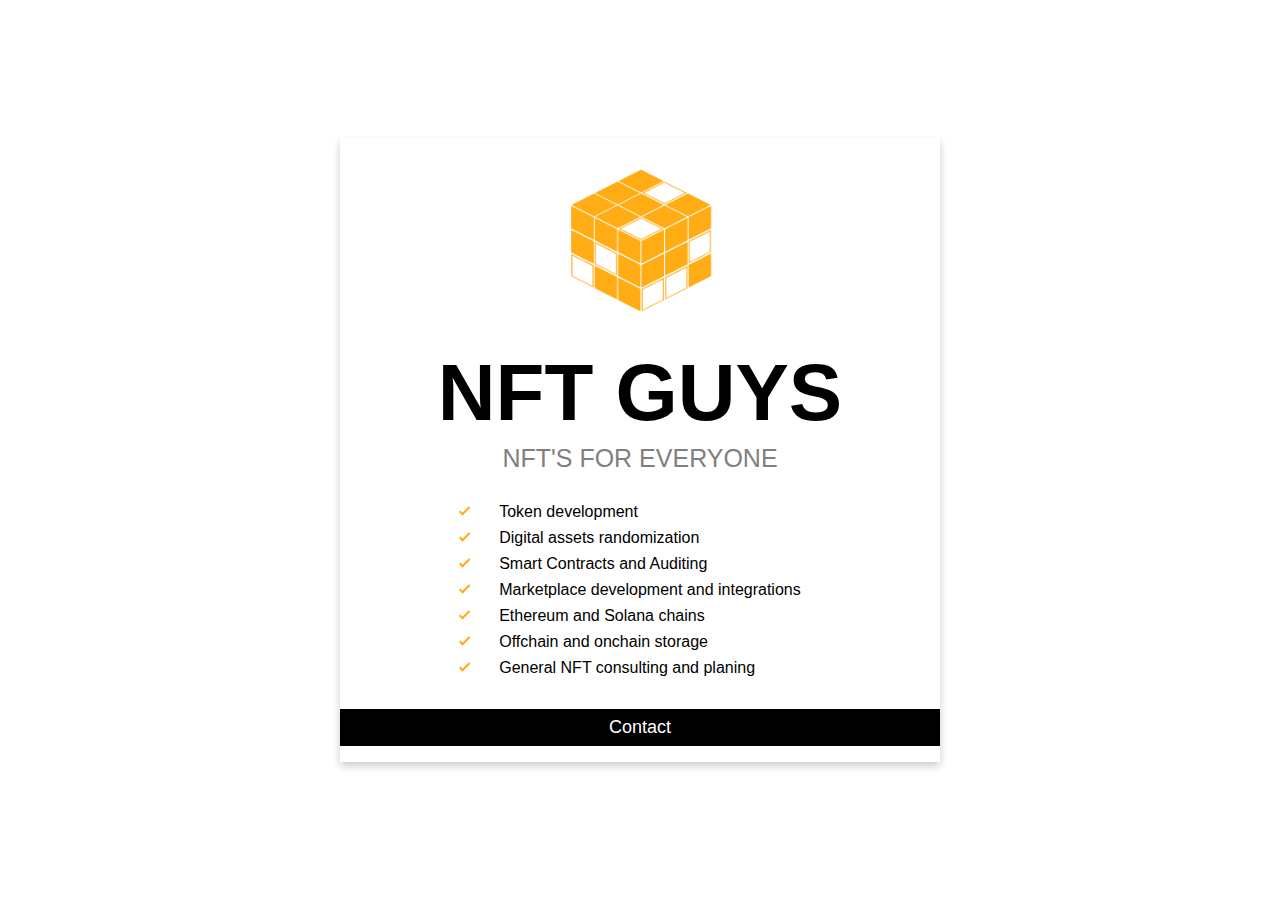
==== index.html @ 08bc52b0 "add html and img" ====
<!DOCTYPE html>
<html>
  <head>
    <link
      rel="stylesheet"
      href="https://cdnjs.cloudflare.com/ajax/libs/font-awesome/6.2.0/css/all.min.css"
      integrity="sha512-xh6O/CkQoPOWDdYTDqeRdPCVd1SpvCA9XXcUnZS2FmJNp1coAFzvtCN9BmamE+4aHK8yyUHUSCcJHgXloTyT2A=="
      crossorigin="anonymous"
      referrerpolicy="no-referrer"
    />
    <style>
      .container {
        height: 1200px;
        position: relative;
      }

      .card {
        box-shadow: 0 4px 8px 0 rgba(0, 0, 0, 0.2);
        max-width: 800px;
        min-width: 600px;
        margin: auto;
        text-align: center;
        font-family: arial;
        margin: 0;
        margin: 0;
        position: absolute;
        top: 50%;
        left: 50%;
        -ms-transform: translate(-50%, -50%);
        transform: translate(-50%, -50%);
      }

      h1 {
        font-size: 80px;
        margin: 5px 0;
      }

      .title {
        color: grey;
        font-size: 25px;
        margin: 0;
      }

      button {
        border: none;
        outline: 0;
        display: inline-block;
        padding: 8px;
        color: white;
        background-color: #000;
        text-align: center;
        cursor: pointer;
        width: 100%;
        font-size: 18px;
      }

      a {
        text-decoration: none;
        font-size: 22px;
        color: black;
      }

      button:hover,
      a:hover {
        opacity: 0.7;
      }

      body {
        background-color: #ffffff;
      }

      .check-list {
        margin: 0;
        padding-left: 1.2rem;
        text-align: left;
      }

      .check-list li {
        position: relative;
        list-style-position: inside;
        list-style-type: none;
        padding-left: 2.5rem;
        margin-bottom: 0.5rem;
      }

      .check-list li:before {
        content: "";
        display: block;
        position: absolute;
        left: 0;
        top: -2px;
        width: 5px;
        height: 11px;
        border-width: 0 2px 2px 0;
        border-style: solid;
        border-color: #ffac15;
        transform-origin: bottom left;
        transform: rotate(45deg);
      }

      *,
      *:before,
      *:after {
        box-sizing: border-box;
      }

      section {
        max-width: 400px;
        margin-left: auto;
        margin-right: auto;
        margin-top: 30px;
        display: flex;
        align-items: center;
      }
    </style>
  </head>

  <body>
    <div class="card">
      <img src="img/logo.png" alt="NFT Guys" />
      <h1>NFT GUYS</h1>
      <p class="title">NFT'S FOR EVERYONE</p>
      <section>
        <ul class="check-list">
          <li>Token development</li>
          <li>Digital assets randomization</li>
          <li>Smart Contracts and Auditing</li>
          <li>Marketplace development and integrations</li>
          <li>Ethereum and Solana chains</li>
          <li>Offchain and onchain storage</li>
          <li>General NFT consulting and planing</li>
        </ul>
      </section>

      <div style="margin: 24px 0">
        <a href="#"><i class="fa-brands fa-twitter"></i></a>
        <a href="#"><i class="fa-brands fa-discord"></i></a>
      </div>
      <p><button>Contact</button></p>
    </div>
  </body>
</html>
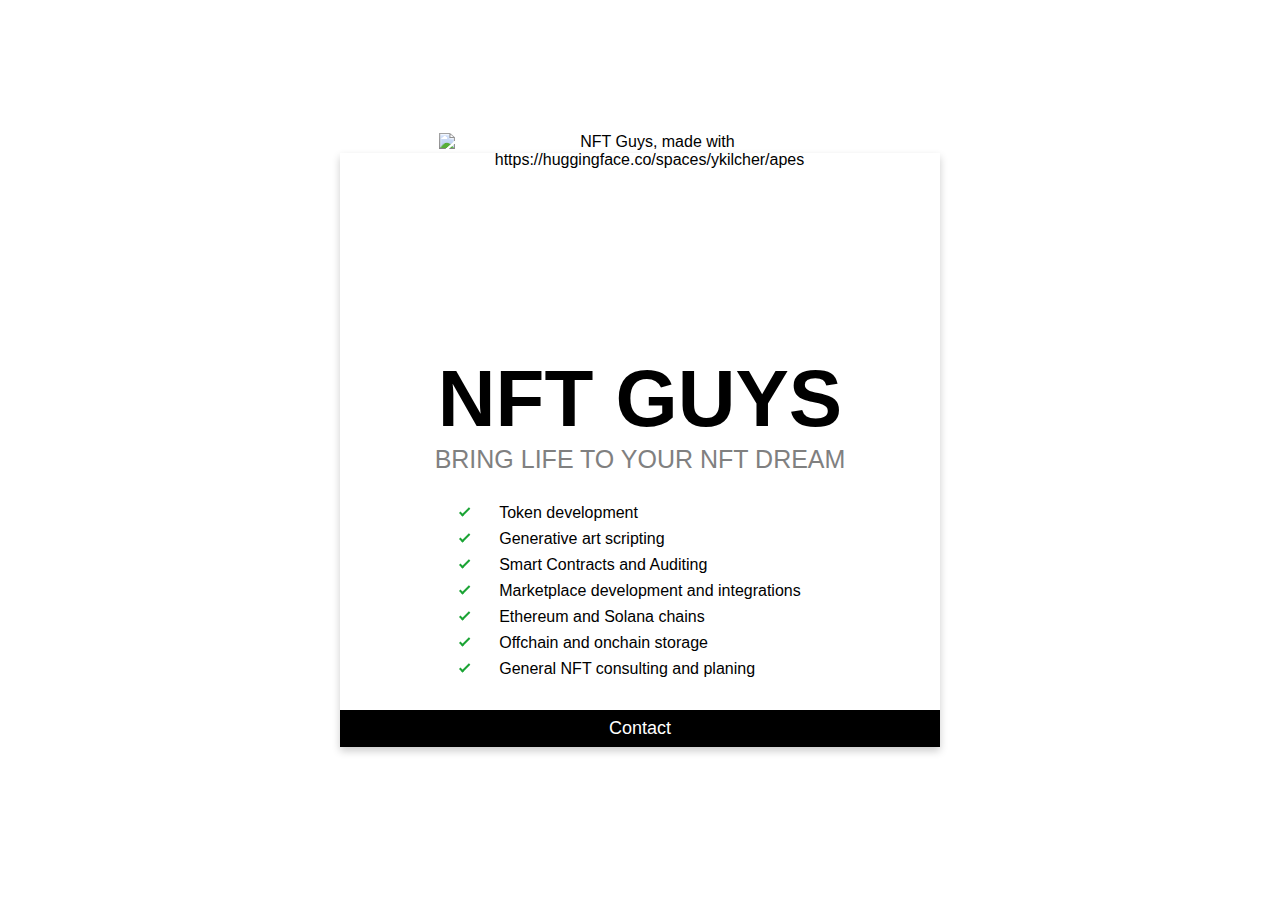
==== commit c26fc892: "change visuals for mobile phones" ====
--- a/index.html
+++ b/index.html
@@ -1,6 +1,16 @@
 <!DOCTYPE html>
 <html>
   <head>
+    <title>NFT Guys - NFT Consulting</title>
+    <meta charset="UTF-8" />
+    <meta
+      name="description"
+      content="Affordable and Efficient NFT development and consulting"
+    />
+
+    <meta name="keywords" content="NFTS, NFT, ERC721, Ethereum, Solana, EVM" />
+    <meta name="author" content="NFT GUYS" />
+    <meta name="viewport" content="width=device-width, initial-scale=1.0" />
     <link
       rel="stylesheet"
       href="https://cdnjs.cloudflare.com/ajax/libs/font-awesome/6.2.0/css/all.min.css"
@@ -8,6 +18,7 @@
       crossorigin="anonymous"
       referrerpolicy="no-referrer"
     />
+    <link rel="canonical" href="http://nftguys.com/" />
     <style>
       .container {
         height: 1200px;
@@ -32,7 +43,8 @@
 
       h1 {
         font-size: 80px;
-        margin: 5px 0;
+        margin: 0;
+        margin-top: 200px;
       }
 
       .title {
@@ -93,7 +105,7 @@
         height: 11px;
         border-width: 0 2px 2px 0;
         border-style: solid;
-        border-color: #ffac15;
+        border-color: #1ba435;
         transform-origin: bottom left;
         transform: rotate(45deg);
       }
@@ -112,18 +124,60 @@
         display: flex;
         align-items: center;
       }
+
+      .image {
+        position: absolute;
+        top: -20px;
+        right: 80px;
+        width: 421px;
+        height: 223px;
+      }
+      @media only screen and (max-width: 600px) {
+        .card {
+          max-width: 400px;
+          min-width: 350px;
+          text-align: center;
+          font-family: arial;
+          margin: 0;
+          width: 100%;
+          box-shadow: none;
+        }
+
+        h1 {
+          font-size: 50px;
+          margin: 0;
+          margin-top: 10px;
+        }
+
+        .title {
+          color: grey;
+          font-size: 18px;
+          margin: 0;
+        }
+        .image {
+          width: 95%;
+          position: relative;
+          top: 0;
+          right: 0;
+          height: 100%;
+        }
+      }
     </style>
   </head>
 
   <body>
     <div class="card">
-      <img src="img/logo.png" alt="NFT Guys" />
+      <img
+        class="image"
+        src="img/header.png"
+        alt="NFT Guys, made with https://huggingface.co/spaces/ykilcher/apes"
+      />
       <h1>NFT GUYS</h1>
-      <p class="title">NFT'S FOR EVERYONE</p>
+      <p class="title">BRING LIFE TO YOUR NFT DREAM</p>
       <section>
         <ul class="check-list">
           <li>Token development</li>
-          <li>Digital assets randomization</li>
+          <li>Generative art scripting</li>
           <li>Smart Contracts and Auditing</li>
           <li>Marketplace development and integrations</li>
           <li>Ethereum and Solana chains</li>
@@ -133,10 +187,11 @@
       </section>
 
       <div style="margin: 24px 0">
-        <a href="#"><i class="fa-brands fa-twitter"></i></a>
-        <a href="#"><i class="fa-brands fa-discord"></i></a>
+        <a href="https://twitter.com/mojkripto_com"
+          ><i class="fa-brands fa-twitter"></i
+        ></a>
       </div>
-      <p><button>Contact</button></p>
+      <a href="mailto: nftguys0x@gmail.com"><button>Contact</button></a>
     </div>
   </body>
 </html>
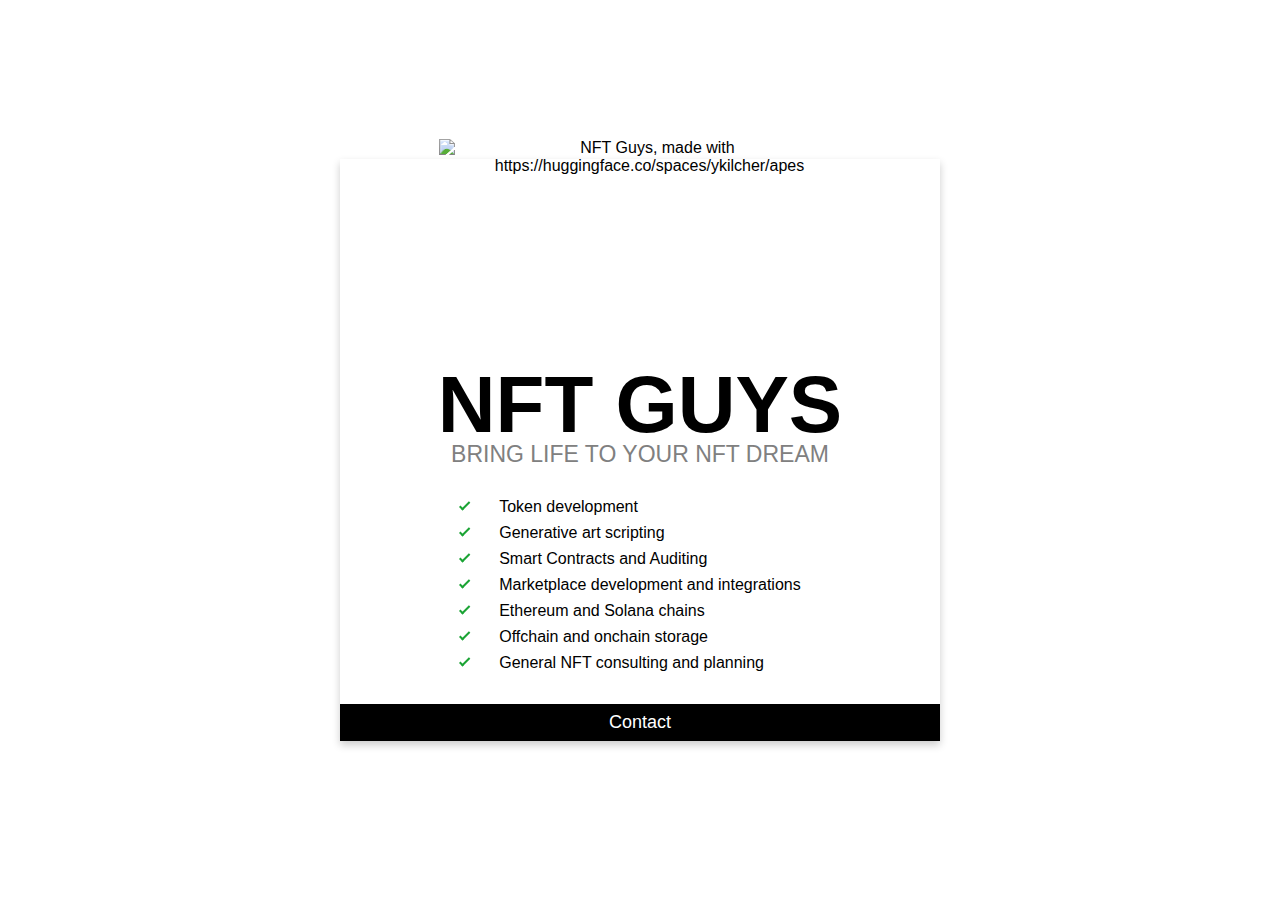
==== commit 77f1f3ac: "typos" ====
--- a/index.html
+++ b/index.html
@@ -45,11 +45,12 @@
         font-size: 80px;
         margin: 0;
         margin-top: 200px;
+        margin-bottom: -10px;
       }
 
       .title {
         color: grey;
-        font-size: 25px;
+        font-size: 23px;
         margin: 0;
       }
 
@@ -182,7 +183,7 @@
           <li>Marketplace development and integrations</li>
           <li>Ethereum and Solana chains</li>
           <li>Offchain and onchain storage</li>
-          <li>General NFT consulting and planing</li>
+          <li>General NFT consulting and planning</li>
         </ul>
       </section>
 
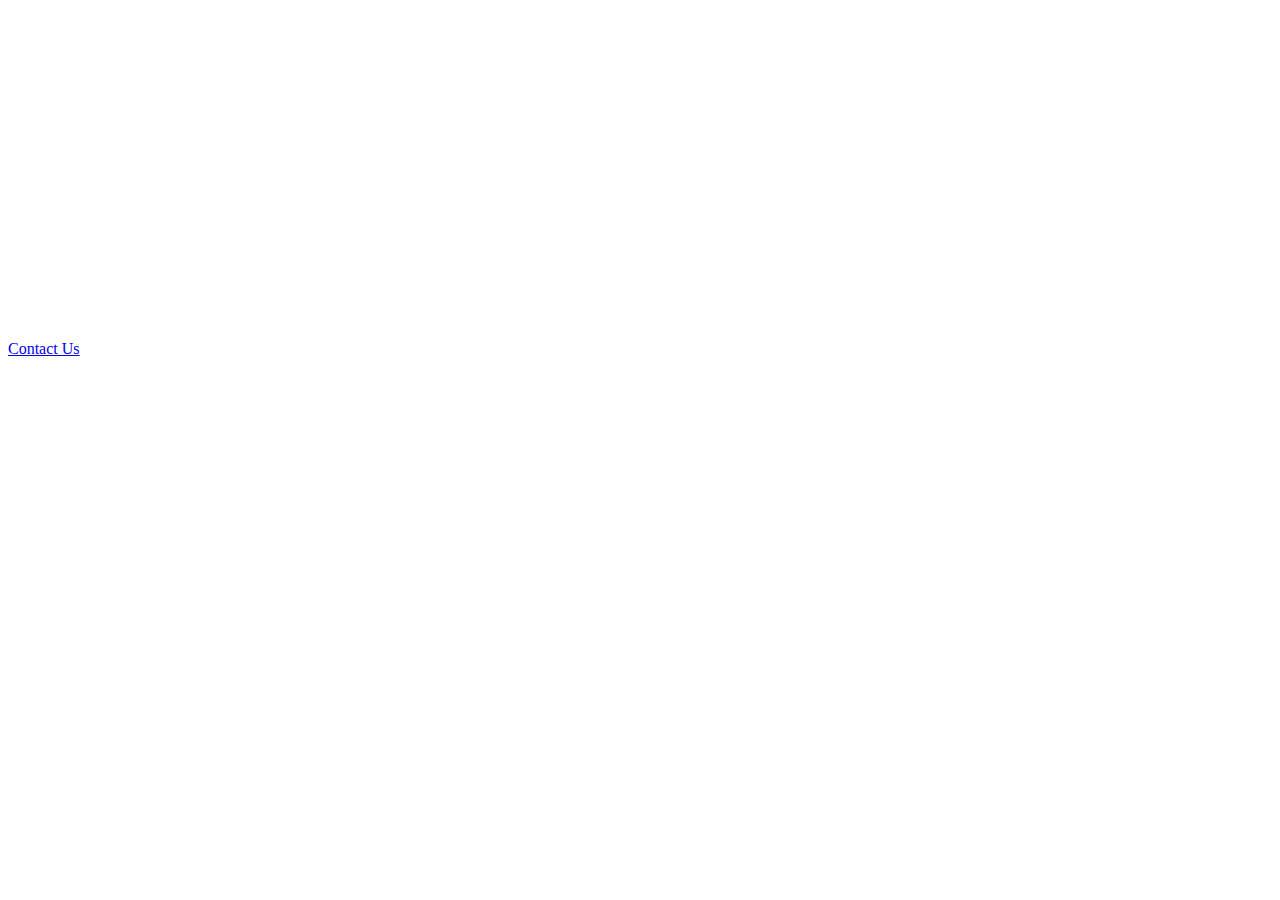
==== commit 7d104db0: "add readme and metas" ====
--- a/index.html
+++ b/index.html
@@ -1,198 +1,127 @@
 <!DOCTYPE html>
-<html>
-  <head>
-    <title>NFT Guys - NFT Consulting</title>
-    <meta charset="UTF-8" />
-    <meta
-      name="description"
-      content="Affordable and Efficient NFT development and consulting"
-    />
+<!--  This site was created in Webflow. https://www.webflow.com  -->
+<!--  Last Published: Tue Oct 18 2022 15:23:36 GMT+0000 (Coordinated Universal Time)  -->
+<html data-wf-page="634e6a0e79bab3e305a73030"
+  data-wf-site="634e6a0e79bab3544aa7302f">
 
-    <meta name="keywords" content="NFTS, NFT, ERC721, Ethereum, Solana, EVM" />
-    <meta name="author" content="NFT GUYS" />
-    <meta name="viewport" content="width=device-width, initial-scale=1.0" />
-    <link
-      rel="stylesheet"
-      href="https://cdnjs.cloudflare.com/ajax/libs/font-awesome/6.2.0/css/all.min.css"
-      integrity="sha512-xh6O/CkQoPOWDdYTDqeRdPCVd1SpvCA9XXcUnZS2FmJNp1coAFzvtCN9BmamE+4aHK8yyUHUSCcJHgXloTyT2A=="
-      crossorigin="anonymous"
-      referrerpolicy="no-referrer"
-    />
-    <link rel="canonical" href="http://nftguys.com/" />
-    <style>
-      .container {
-        height: 1200px;
-        position: relative;
-      }
+<head>
+  <title>NFT Guys - NFT Consulting</title>
+  <meta charset="UTF-8" />
+  <meta name="description"
+    content="Affordable and Efficient NFT development and consulting" />
+  <meta name="keywords" content="NFTS, NFT, ERC721, Ethereum, Solana, EVM" />
+  <meta name="author" content="NFT GUYS" />
+  <meta content="width=device-width, initial-scale=1" name="viewport">
+  <link href="css/normalize.css" rel="stylesheet" type="text/css">
+  <link href="css/webflow.css" rel="stylesheet" type="text/css">
+  <link href="css/nft-guys.webflow.css" rel="stylesheet" type="text/css">
+  <!-- [if lt IE 9]><script src="https://cdnjs.cloudflare.com/ajax/libs/html5shiv/3.7.3/html5shiv.min.js" type="text/javascript"></script><![endif] -->
+  <script
+    type="text/javascript">!function (o, c) { var n = c.documentElement, t = " w-mod-"; n.className += t + "js", ("ontouchstart" in o || o.DocumentTouch && c instanceof DocumentTouch) && (n.className += t + "touch") }(window, document);</script>
+  <link href="images/favicon.png" rel="shortcut icon" type="image/x-icon">
+  <link href="images/webclip.png" rel="apple-touch-icon">
+</head>
 
-      .card {
-        box-shadow: 0 4px 8px 0 rgba(0, 0, 0, 0.2);
-        max-width: 800px;
-        min-width: 600px;
-        margin: auto;
-        text-align: center;
-        font-family: arial;
-        margin: 0;
-        margin: 0;
-        position: absolute;
-        top: 50%;
-        left: 50%;
-        -ms-transform: translate(-50%, -50%);
-        transform: translate(-50%, -50%);
-      }
+<body class="body">
+  <div class="nft-gs-wrapper">
+    <div class="nft-gs-inner">
+      <div class="top-section">
+        <div class="div-block-65">
+          <div class="div-block-66">
+            <div class="nft-img-mob"><img src="images/cards.png" loading="lazy"
+                style="opacity:0"
+                data-w-id="aef141a8-2338-ce48-c0c2-9e97eeb07472"
+                sizes="(max-width: 767px) 83vw, 100vw"
+                srcset="images/cards-p-500.png 500w, images/cards.png 900w"
+                alt="" class="image-20"><img src="images/Star.svg"
+                loading="lazy" style="opacity:0"
+                data-w-id="aef141a8-2338-ce48-c0c2-9e97eeb07473" alt=""
+                class="small-star"><img src="images/Star.svg" loading="lazy"
+                style="opacity:0"
+                data-w-id="aef141a8-2338-ce48-c0c2-9e97eeb07474" alt=""
+                class="big-star"></div>
+          </div>
+          <div class="cust-cont">
+            <div data-w-id="fbb6e95c-5426-f7af-28d7-494b76fd4e9a"
+              style="opacity:0" class="ng-title-wrapper">
+              <div class="logo-block"><img src="images/logo.svg" loading="lazy"
+                  alt="" class="image-22"></div>
+              <div>
+                <h1 class="ng-h1">Want to build NFTs?</h1>
+                <h1 class="ng-h1">Do it <span class="h1-marvin">THE RIGHT
+                    WAY</span></h1>
+              </div>
+            </div>
+          </div>
+        </div>
+      </div>
+      <div class="bottom-section">
+        <div class="div-block-65-copy">
+          <div class="columns-11 w-row">
+            <div class="column-31 w-col w-col-6 w-col-stack">
+              <div class="nft-img-desktop"><img src="images/cards.png"
+                  loading="lazy" style="opacity:0"
+                  data-w-id="fbb6e95c-5426-f7af-28d7-494b76fd4ea9"
+                  sizes="(max-width: 767px) 100vw, (max-width: 991px) 424.6000061035156px, (max-width: 1439px) 43vw, 620px"
+                  srcset="images/cards-p-500.png 500w, images/cards.png 900w"
+                  alt="" class="image-20"><img src="images/Star.svg"
+                  loading="lazy" style="opacity:0"
+                  data-w-id="fbb6e95c-5426-f7af-28d7-494b76fd4eaa" alt=""
+                  class="small-star"><img src="images/Star.svg" loading="lazy"
+                  style="opacity:0"
+                  data-w-id="fbb6e95c-5426-f7af-28d7-494b76fd4eab" alt=""
+                  class="big-star"></div>
+            </div>
+            <div class="column-30 w-col w-col-6 w-col-stack">
+              <ul role="list" class="list">
+                <li data-w-id="fbb6e95c-5426-f7af-28d7-494b76fd4eae"
+                  style="opacity:0" class="ng-li">
+                  <div>Token development</div>
+                </li>
+                <li data-w-id="e9035c4e-816f-37ad-cf97-439d29b8cfb3"
+                  style="opacity:0" class="ng-li">
+                  <div>Generative art scripting</div>
+                </li>
+                <li data-w-id="6b89977a-bb6f-4503-5963-074b6d53d33d"
+                  style="opacity:0" class="ng-li">
+                  <div>Marketplace development and integrations</div>
+                </li>
+                <li data-w-id="45da6466-68f1-3443-cdea-83a95bf19df3"
+                  style="opacity:0" class="ng-li">
+                  <div>Ethereum and Solana chains</div>
+                </li>
+                <li data-w-id="5baedffa-a62f-1fb9-0df6-7bad9156ccb4"
+                  style="opacity:0" class="ng-li">
+                  <div>Offchain and onchain storage</div>
+                </li>
+                <li data-w-id="ee8fc6fd-8b13-3bf6-e252-3721ff2c9c3d"
+                  style="opacity:0" class="ng-li">
+                  <div>General NFT consulting and planning</div>
+                </li>
+              </ul>
+              <div class="ng-btn-wrapper">
+                <a href="mailto:nftguys0x@gmail.com"
+                  class="ng-cta w-inline-block">
+                  <div class="text-block-5">Contact Us</div><img
+                    src="images/dialog-icon.svg" loading="lazy" alt=""
+                    class="image-21">
+                </a>
+                <a href="https://twitter.com/mojkripto_com" target="_blank"
+                  class="ng-cta--social w-inline-block"></a>
+              </div>
+            </div>
+          </div>
+        </div>
+      </div>
+    </div>
+  </div>
+  <script
+    src="https://d3e54v103j8qbb.cloudfront.net/js/jquery-3.5.1.min.dc5e7f18c8.js?site=634e6a0e79bab3544aa7302f"
+    type="text/javascript"
+    integrity="sha256-9/aliU8dGd2tb6OSsuzixeV4y/faTqgFtohetphbbj0="
+    crossorigin="anonymous"></script>
+  <script src="js/webflow.js" type="text/javascript"></script>
+  <!-- [if lte IE 9]><script src="https://cdnjs.cloudflare.com/ajax/libs/placeholders/3.0.2/placeholders.min.js"></script><![endif] -->
+</body>
 
-      h1 {
-        font-size: 80px;
-        margin: 0;
-        margin-top: 200px;
-        margin-bottom: -10px;
-      }
-
-      .title {
-        color: grey;
-        font-size: 23px;
-        margin: 0;
-      }
-
-      button {
-        border: none;
-        outline: 0;
-        display: inline-block;
-        padding: 8px;
-        color: white;
-        background-color: #000;
-        text-align: center;
-        cursor: pointer;
-        width: 100%;
-        font-size: 18px;
-      }
-
-      a {
-        text-decoration: none;
-        font-size: 22px;
-        color: black;
-      }
-
-      button:hover,
-      a:hover {
-        opacity: 0.7;
-      }
-
-      body {
-        background-color: #ffffff;
-      }
-
-      .check-list {
-        margin: 0;
-        padding-left: 1.2rem;
-        text-align: left;
-      }
-
-      .check-list li {
-        position: relative;
-        list-style-position: inside;
-        list-style-type: none;
-        padding-left: 2.5rem;
-        margin-bottom: 0.5rem;
-      }
-
-      .check-list li:before {
-        content: "";
-        display: block;
-        position: absolute;
-        left: 0;
-        top: -2px;
-        width: 5px;
-        height: 11px;
-        border-width: 0 2px 2px 0;
-        border-style: solid;
-        border-color: #1ba435;
-        transform-origin: bottom left;
-        transform: rotate(45deg);
-      }
-
-      *,
-      *:before,
-      *:after {
-        box-sizing: border-box;
-      }
-
-      section {
-        max-width: 400px;
-        margin-left: auto;
-        margin-right: auto;
-        margin-top: 30px;
-        display: flex;
-        align-items: center;
-      }
-
-      .image {
-        position: absolute;
-        top: -20px;
-        right: 80px;
-        width: 421px;
-        height: 223px;
-      }
-      @media only screen and (max-width: 600px) {
-        .card {
-          max-width: 400px;
-          min-width: 350px;
-          text-align: center;
-          font-family: arial;
-          margin: 0;
-          width: 100%;
-          box-shadow: none;
-        }
-
-        h1 {
-          font-size: 50px;
-          margin: 0;
-          margin-top: 10px;
-        }
-
-        .title {
-          color: grey;
-          font-size: 18px;
-          margin: 0;
-        }
-        .image {
-          width: 95%;
-          position: relative;
-          top: 0;
-          right: 0;
-          height: 100%;
-        }
-      }
-    </style>
-  </head>
-
-  <body>
-    <div class="card">
-      <img
-        class="image"
-        src="img/header.png"
-        alt="NFT Guys, made with https://huggingface.co/spaces/ykilcher/apes"
-      />
-      <h1>NFT GUYS</h1>
-      <p class="title">BRING LIFE TO YOUR NFT DREAM</p>
-      <section>
-        <ul class="check-list">
-          <li>Token development</li>
-          <li>Generative art scripting</li>
-          <li>Smart Contracts and Auditing</li>
-          <li>Marketplace development and integrations</li>
-          <li>Ethereum and Solana chains</li>
-          <li>Offchain and onchain storage</li>
-          <li>General NFT consulting and planning</li>
-        </ul>
-      </section>
-
-      <div style="margin: 24px 0">
-        <a href="https://twitter.com/mojkripto_com"
-          ><i class="fa-brands fa-twitter"></i
-        ></a>
-      </div>
-      <a href="mailto: nftguys0x@gmail.com"><button>Contact</button></a>
-    </div>
-  </body>
 </html>
